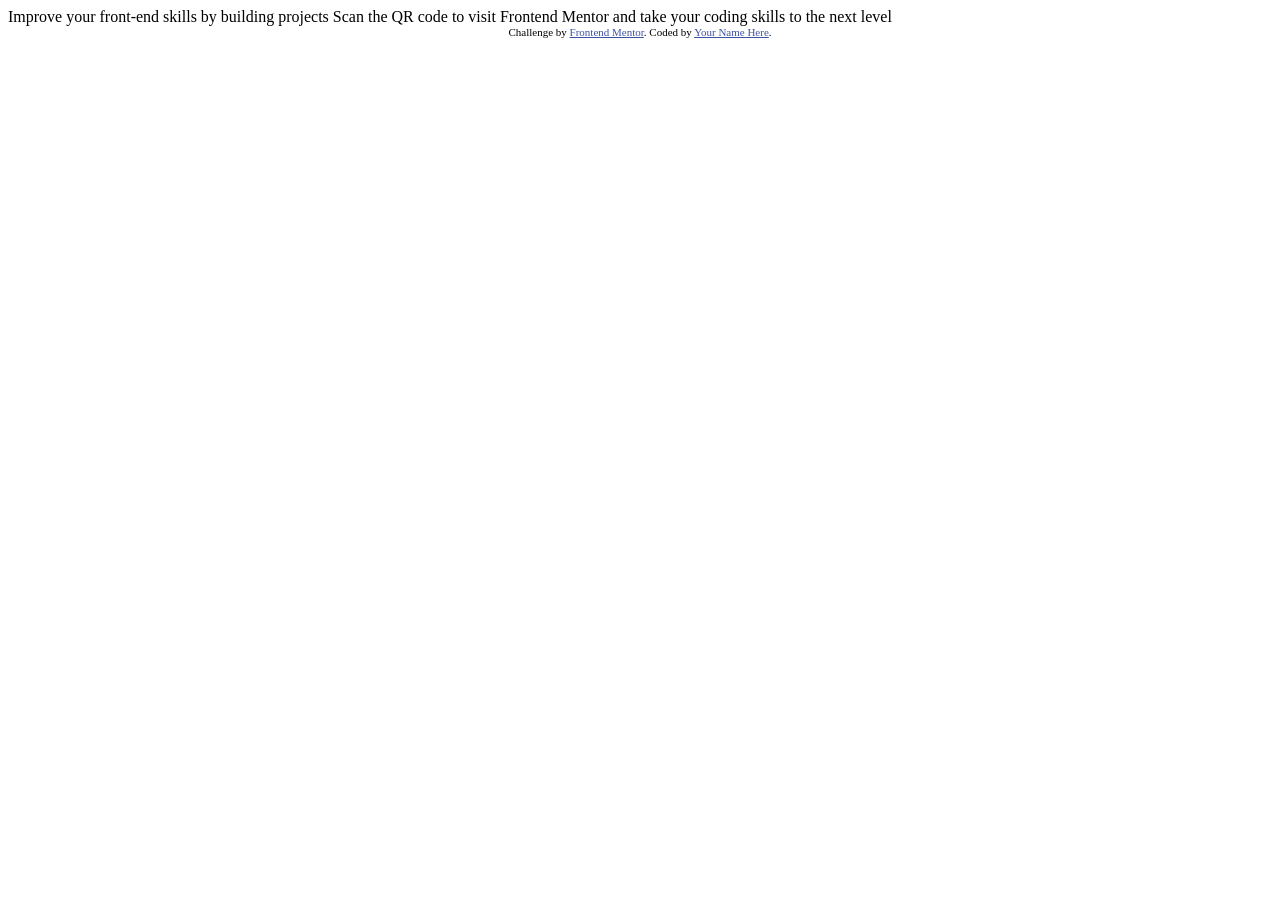
==== qr-code-component-main/qr-code-component-main/index.html @ f9077ea0 "Initial Commit" ====
<!DOCTYPE html>
<html lang="en">
<head>
  <meta charset="UTF-8">
  <meta name="viewport" content="width=device-width, initial-scale=1.0"> <!-- displays site properly based on user's device -->

  <link rel="icon" type="image/png" sizes="32x32" href="./images/favicon-32x32.png">
  
  <title>Frontend Mentor | QR code component</title>

  <!-- Feel free to remove these styles or customise in your own stylesheet 👍 -->
  <style>
    .attribution { font-size: 11px; text-align: center; }
    .attribution a { color: hsl(228, 45%, 44%); }
  </style>
</head>
<body>

  Improve your front-end skills by building projects

  Scan the QR code to visit Frontend Mentor and take your coding skills to the next level
  
  <div class="attribution">
    Challenge by <a href="https://www.frontendmentor.io?ref=challenge" target="_blank">Frontend Mentor</a>. 
    Coded by <a href="#">Your Name Here</a>.
  </div>
</body>
</html>
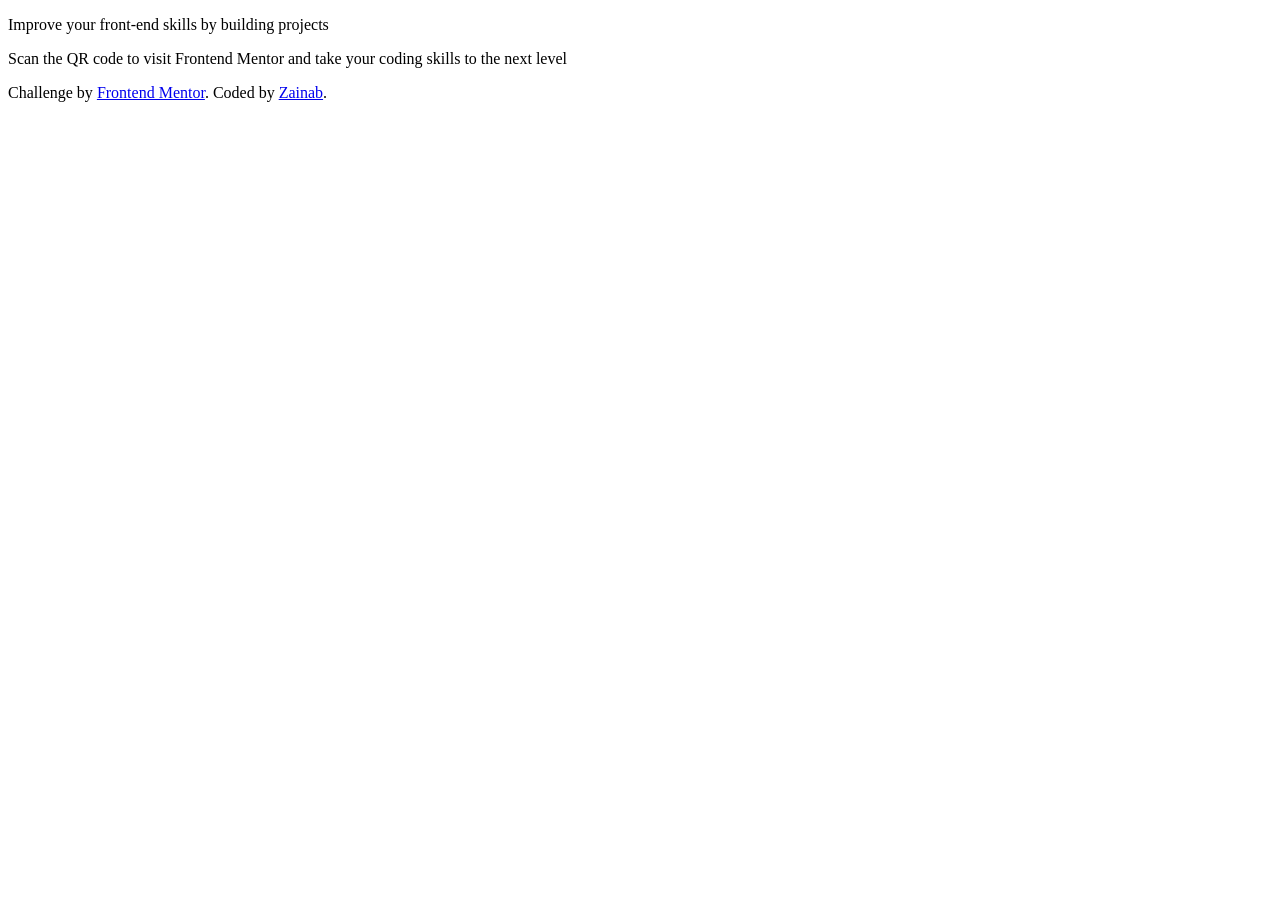
==== commit fb072df2: "commit" ====
--- a/qr-code-component-main/qr-code-component-main/index.html
+++ b/qr-code-component-main/qr-code-component-main/index.html
@@ -5,24 +5,24 @@
   <meta name="viewport" content="width=device-width, initial-scale=1.0"> <!-- displays site properly based on user's device -->
 
   <link rel="icon" type="image/png" sizes="32x32" href="./images/favicon-32x32.png">
-  
+  <link rel="stylesheet" href="./styles.css">
   <title>Frontend Mentor | QR code component</title>
 
   <!-- Feel free to remove these styles or customise in your own stylesheet 👍 -->
-  <style>
-    .attribution { font-size: 11px; text-align: center; }
-    .attribution a { color: hsl(228, 45%, 44%); }
-  </style>
+
 </head>
 <body>
+  
+  <div class="container">
+    <div class="text">
+      <p class="text-1">Improve your front-end skills by building projects</p>
+      <p class="text-2">Scan the QR code to visit Frontend Mentor and take your coding skills to the next level</p> 
+    </div>
 
-  Improve your front-end skills by building projects
-
-  Scan the QR code to visit Frontend Mentor and take your coding skills to the next level
-  
-  <div class="attribution">
-    Challenge by <a href="https://www.frontendmentor.io?ref=challenge" target="_blank">Frontend Mentor</a>. 
-    Coded by <a href="#">Your Name Here</a>.
+    <div class="attribution">
+      <p class="foot-text">Challenge by <a href="https://www.frontendmentor.io?ref=challenge" target="_blank">Frontend Mentor</a>. 
+      Coded by <a href="#">Zainab</a>.</p> 
+    </div>
   </div>
 </body>
 </html>
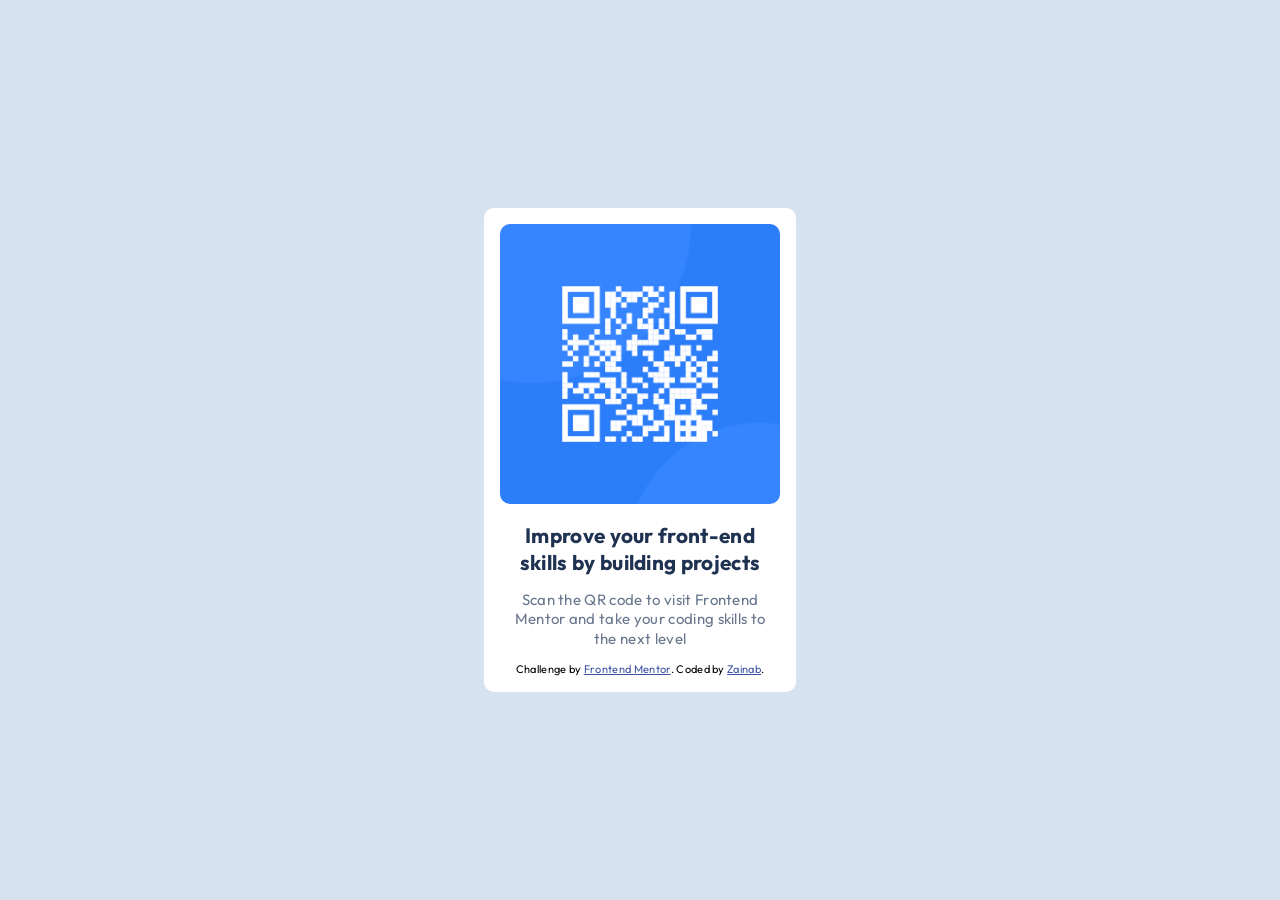
==== commit c271af14: "commit" ====
--- a/qr-code-component-main/qr-code-component-main/index.html
+++ b/qr-code-component-main/qr-code-component-main/index.html
@@ -6,23 +6,28 @@
 
   <link rel="icon" type="image/png" sizes="32x32" href="./images/favicon-32x32.png">
   <link rel="stylesheet" href="./styles.css">
+  <link rel="preconnect" href="https://fonts.googleapis.com">
+  <link rel="preconnect" href="https://fonts.gstatic.com" crossorigin>
+  <link href="https://fonts.googleapis.com/css2?family=Outfit&display=swap" rel="stylesheet">
   <title>Frontend Mentor | QR code component</title>
 
   <!-- Feel free to remove these styles or customise in your own stylesheet 👍 -->
 
 </head>
 <body>
-  
-  <div class="container">
-    <div class="text">
-      <p class="text-1">Improve your front-end skills by building projects</p>
-      <p class="text-2">Scan the QR code to visit Frontend Mentor and take your coding skills to the next level</p> 
+    <div class="card">
+      <div class="container">
+        <img src="./images/image-qr-code.png" alt="QR Code">
+        <div class="text">
+          <h2 class="text-1">Improve your front-end skills by building projects</h2>
+          <p class="text-2">Scan the QR code to visit Frontend Mentor and take your coding skills to the next level</p> 
+        </div>
+
+        <div class="attribution">
+          <p class="foot-text">Challenge by <a href="https://www.frontendmentor.io?ref=challenge" target="_blank">Frontend Mentor</a>. 
+          Coded by <a href="#">Zainab</a>.</p> 
+        </div>
+      </div>
     </div>
-
-    <div class="attribution">
-      <p class="foot-text">Challenge by <a href="https://www.frontendmentor.io?ref=challenge" target="_blank">Frontend Mentor</a>. 
-      Coded by <a href="#">Zainab</a>.</p> 
-    </div>
-  </div>
 </body>
 </html>
--- a/qr-code-component-main/qr-code-component-main/styles.css
+++ b/qr-code-component-main/qr-code-component-main/styles.css
@@ -0,0 +1,60 @@
+* {
+    margin: 0;
+    padding: 0;
+    box-sizing: border-box;
+}
+
+body {
+    background-color: hsl(212, 45%, 89%);
+    font-family: 'Outfit', system-ui, -apple-system, BlinkMacSystemFont, 'Segoe UI', Roboto, Oxygen, Ubuntu, Cantarell, 'Open Sans', 'Helvetica Neue', sans-serif;
+    display: flex;
+    justify-content: center;
+    align-items: center;
+    min-height: 100vh;
+}
+
+.card {
+    background-color: hsl(0, 0%, 100%);
+    max-width: 19.5rem;
+    padding: 1rem;
+    border-radius: 0.625rem;
+}
+
+.container {
+    text-align: center;
+}
+
+.text{
+    line-height: 1.3;
+}
+.text-1 {
+    color: hsl(218, 44%, 22%);
+    font-weight: 700;
+    margin: 0.85rem;
+    font-size: 1.3rem;
+}
+
+.text-2 {
+    color: hsl(216, 15%, 48%);
+    font-weight: 400;
+    font-size: 0.9375rem;
+    margin: 0.85rem;
+}
+
+h2, p {
+    letter-spacing: 0.02rem;
+}
+
+img {
+    width: 100%;
+    border-radius: 0.625rem;
+}
+
+.attribution { 
+    font-size: 0.6875rem; 
+    text-align: center; 
+}
+    
+.attribution a { 
+    color: hsl(228, 45%, 44%); 
+}
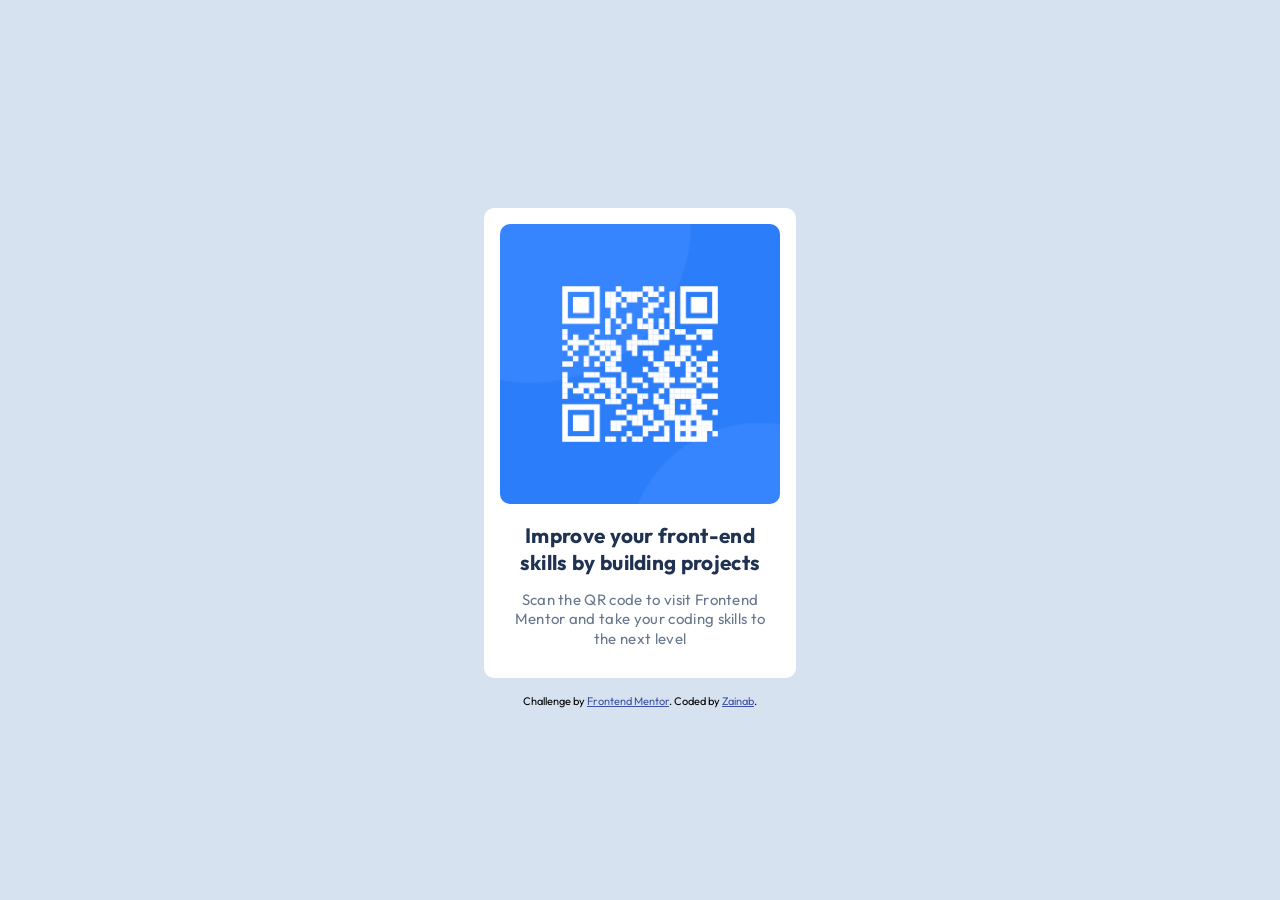
==== commit 2c9f9cf9: "commit" ====
--- a/qr-code-component-main/qr-code-component-main/index.html
+++ b/qr-code-component-main/qr-code-component-main/index.html
@@ -11,22 +11,21 @@
   <link href="https://fonts.googleapis.com/css2?family=Outfit&display=swap" rel="stylesheet">
   <title>Frontend Mentor | QR code component</title>
 
-  <!-- Feel free to remove these styles or customise in your own stylesheet 👍 -->
+</head>
 
-</head>
 <body>
-    <div class="card">
-      <div class="container">
-        <img src="./images/image-qr-code.png" alt="QR Code">
+    <div class="container">
+      <div class="card">
+        <img src="./images/image-qr-code.png" alt="QR Code Image">
         <div class="text">
           <h2 class="text-1">Improve your front-end skills by building projects</h2>
           <p class="text-2">Scan the QR code to visit Frontend Mentor and take your coding skills to the next level</p> 
         </div>
+      </div>
 
-        <div class="attribution">
-          <p class="foot-text">Challenge by <a href="https://www.frontendmentor.io?ref=challenge" target="_blank">Frontend Mentor</a>. 
-          Coded by <a href="#">Zainab</a>.</p> 
-        </div>
+      <div class="attribution">
+        <p class="foot-text">Challenge by <a href="https://www.frontendmentor.io?ref=challenge" target="_blank">Frontend Mentor</a>. 
+        Coded by <a href="#">Zainab</a>.</p> 
       </div>
     </div>
 </body>
--- a/qr-code-component-main/qr-code-component-main/styles.css
+++ b/qr-code-component-main/qr-code-component-main/styles.css
@@ -18,36 +18,32 @@
     max-width: 19.5rem;
     padding: 1rem;
     border-radius: 0.625rem;
+    margin: 1rem;
 }
 
-.container {
-    text-align: center;
+.card > img {
+    width: 100%;
+    border-radius: 0.625rem;
 }
 
-.text{
+.card > .text{
+    text-align: center;
     line-height: 1.3;
+    letter-spacing: 0.02rem;
 }
-.text-1 {
+
+.text > .text-1 {
     color: hsl(218, 44%, 22%);
     font-weight: 700;
     margin: 0.85rem;
     font-size: 1.3rem;
 }
 
-.text-2 {
+.text > .text-2 {
     color: hsl(216, 15%, 48%);
     font-weight: 400;
     font-size: 0.9375rem;
     margin: 0.85rem;
-}
-
-h2, p {
-    letter-spacing: 0.02rem;
-}
-
-img {
-    width: 100%;
-    border-radius: 0.625rem;
 }
 
 .attribution { 
